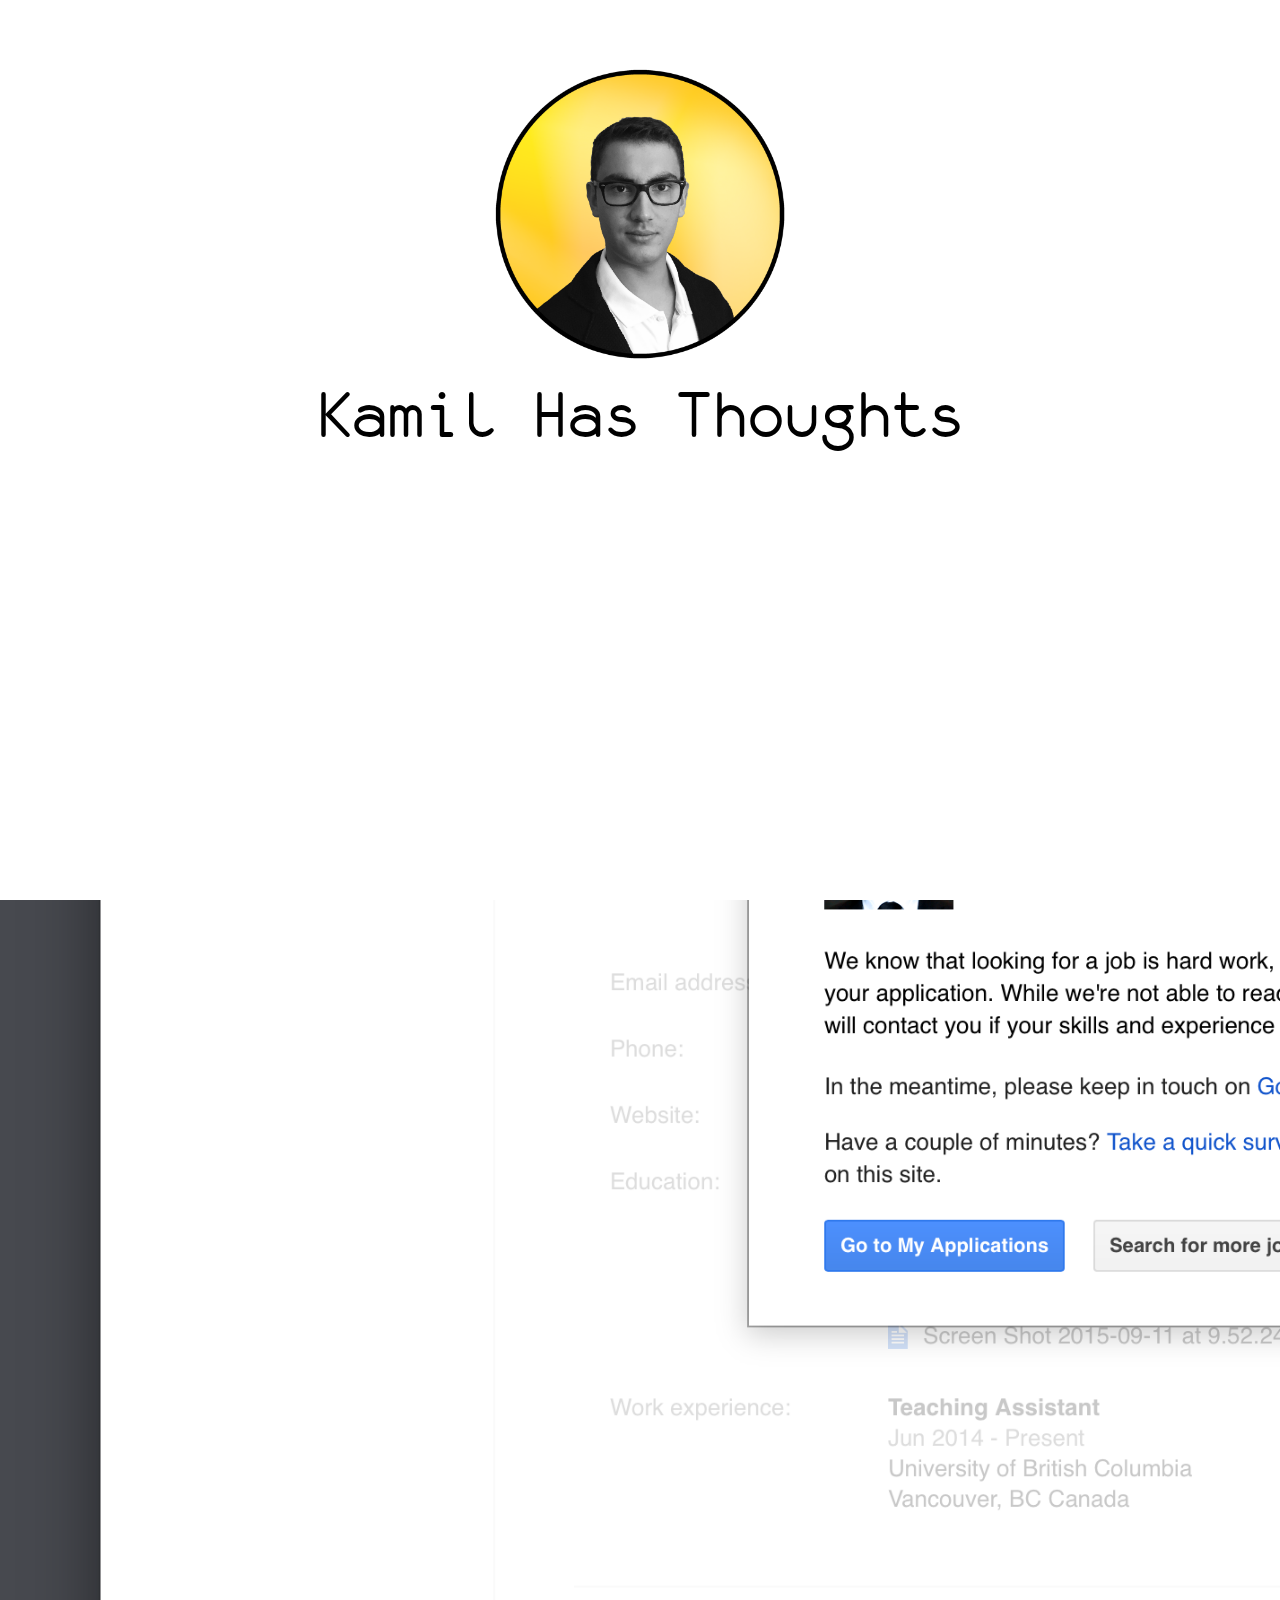
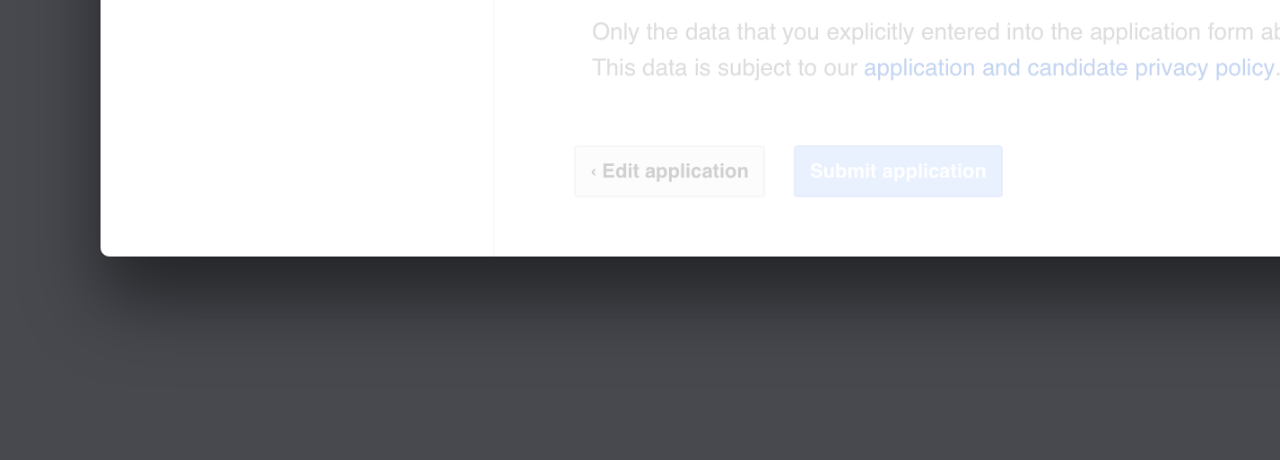
==== index.html @ 6c291c49 "first commit" ====
<!DOCTYPE html>
<html lang="en">
  <head>
    <meta charset="utf-8">
    <meta http-equiv="X-UA-Compatible" content="IE=edge">
    <meta name="viewport" content="width=device-width, initial-scale=1">
    <!-- The above 3 meta tags *must* come first in the head; any other head content must come *after* these tags -->
    <title>Kamil Has Thoughts</title>

    <!-- Bootstrap -->
    <link href="css/bootstrap.css" rel="stylesheet">

    <!-- HTML5 shim and Respond.js for IE8 support of HTML5 elements and media queries -->
    <!-- WARNING: Respond.js doesn't work if you view the page via file:// -->
    <!--[if lt IE 9]>
      <script src="https://oss.maxcdn.com/html5shiv/3.7.2/html5shiv.min.js"></script>
      <script src="https://oss.maxcdn.com/respond/1.4.2/respond.min.js"></script>
    <![endif]-->
  </head>
  <body>
    <div id="header">
      <header>
        <center>
          <img class="img-responsive banner-photo" id="kamil" src="assets/kamil.png" alt="Kamil"/>
        </center>
        Kamil Has Thoughts
        <img class="img-responsive banner-menu" id="menu" src="assets/menu.png" alt="menu"/>
      </header>
      <img src="assets/big-image.png" idth="782" height="2000" alt="Big Image"/>
    </div>

    <!-- jQuery (necessary for Bootstrap's JavaScript plugins) -->
    <script src="https://ajax.googleapis.com/ajax/libs/jquery/1.11.3/jquery.min.js"></script>
    <script src="js/scroll.js"></script>
    <script src="js/header-menu.js"></script>
  </body>
</html>
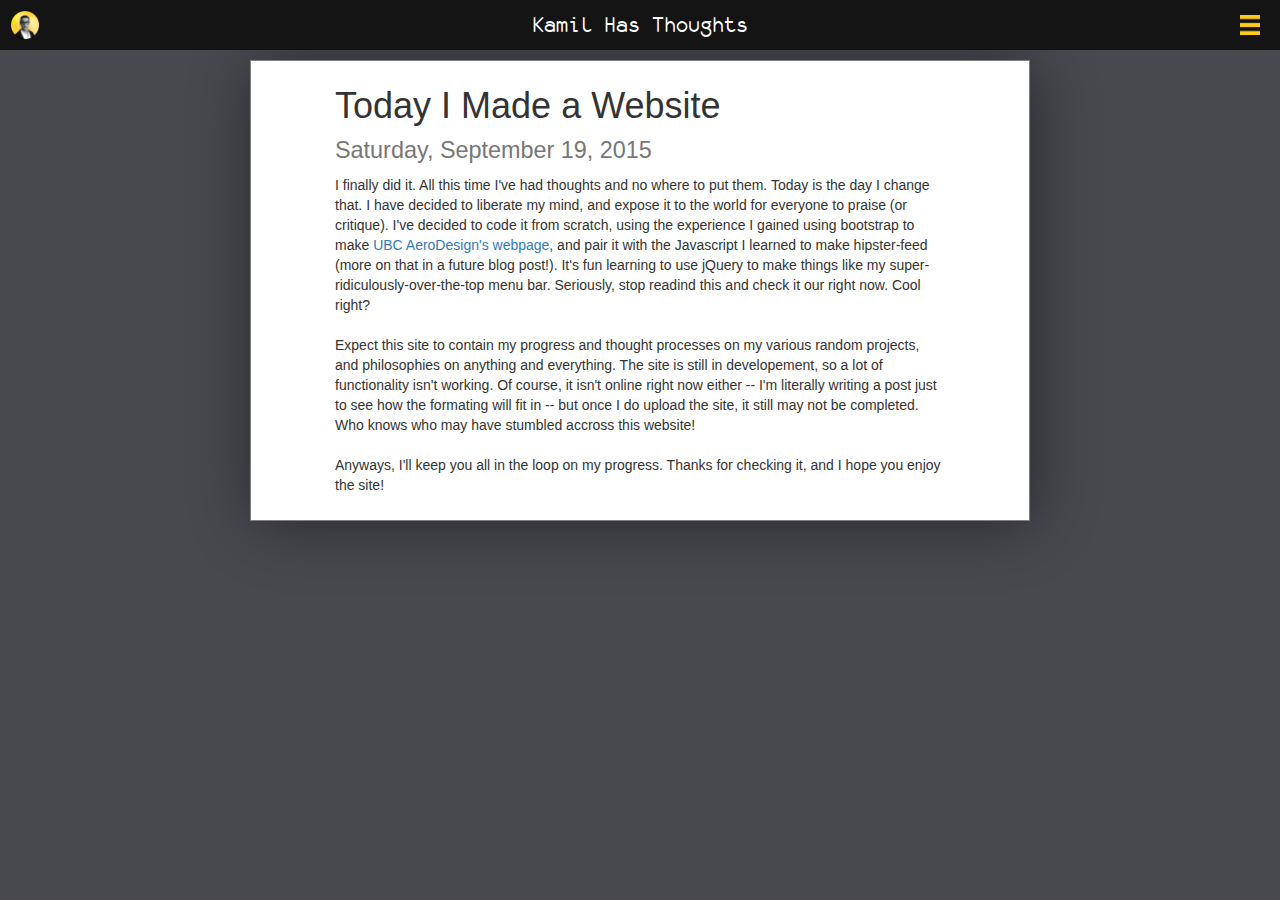
==== commit 2d696e03: "added sample blog post, banner now contains social links, no more scroll banner expansion/collapse" ====
--- a/index.html
+++ b/index.html
@@ -19,19 +19,56 @@
   </head>
   <body>
     <div id="header">
-      <header>
+      <header class="sticky">
+        <img class="img-responsive banner-exit disappear" id="banner-exit" src="assets/exit.png" alt="exit"/>
+        <img class="img-responsive banner-menu minimize-right" id="menu" src="assets/menu.png" alt="menu"/>
         <center>
-          <img class="img-responsive banner-photo" id="kamil" src="assets/kamil.png" alt="Kamil"/>
+          <img class="img-responsive banner-photo minimize-left" id="kamil" src="assets/kamil.png" alt="Kamil"/>
         </center>
         Kamil Has Thoughts
-        <img class="img-responsive banner-menu" id="menu" src="assets/menu.png" alt="menu"/>
+        <div class="row">
+          <div class="col-xs-12 col-sm-4">
+            <center>
+              <a href="https://twitter.com/KamilsThoughts" class="social-links">
+                <img class="img-responsive banner-smedia disappear" id="banner-twitter" src="assets/twitter-header.png" alt="twitter"/>
+              </a><br>
+              <h3 class="disappear-text social-text" id="banner-twitterhandle">@KamilsThoughts</h3>
+            </center>
+          </div>
+          <div class="col-xs-12 col-sm-4">
+            <center>
+              <a href="https://www.facebook.com/kamilzkhan" class="social-links">
+                <img class="img-responsive banner-smedia disappear" id="banner-github" src="assets/github-header.png" alt="github"/>
+              </a><br>
+              <h3 class="disappear-text social-text" id="banner-facebookname">kamil1</h3>
+            </center>
+          </div>
+          <div class="col-xs-12 col-sm-4">
+            <center>
+              <a href="www.github.com/kamil1" class="social-links">
+                <img class="img-responsive banner-smedia disappear" id="banner-facebook" src="assets/facebook-header.png" alt="facebook"/>
+              </a><br>
+              <h3 class="disappear-text social-text" id="banner-githubname">Kamil Khan</h3>
+            </center>
+          </div>
+        </div>
       </header>
-      <img src="assets/big-image.png" idth="782" height="2000" alt="Big Image"/>
+    </div>
+    <div class="container">
+      <div class="row" id="main-content">
+        <div class="col-md-8 col-md-offset-2 card">
+          <div class="col-xs-10 col-xs-offset-1">
+            <h1>Today I Made a Website<br>
+              <small> Saturday, September 19, 2015</small>
+            </h1>
+            <p>I finally did it. All this time I've had thoughts and no where to put them. Today is the day I change that. I have decided to liberate my mind, and expose it to the world for everyone to praise (or critique). I've decided to code it from scratch, using the experience I gained using bootstrap to make <a href="www.ubcaerodesign.com">UBC AeroDesign's webpage</a>, and pair it with the Javascript I learned to make hipster-feed (more on that in a future blog post!). It's fun learning to use jQuery to make things like my super-ridiculously-over-the-top menu bar. Seriously, stop readind this and check it our right now. Cool right? <br><br>Expect this site to contain my progress and thought processes on my various random projects, and philosophies on anything and everything. The site is still in developement, so a lot of functionality isn't working. Of course, it isn't online right now either -- I'm literally writing a post just to see how the formating will fit in -- but once I do upload the site, it still may not be completed. Who knows who may have stumbled accross this website!<br><br>Anyways, I'll keep you all in the loop on my progress. Thanks for checking it, and I hope you enjoy the site!</p>
+          </div>
+        </div>
+      </div>
     </div>
 
     <!-- jQuery (necessary for Bootstrap's JavaScript plugins) -->
     <script src="https://ajax.googleapis.com/ajax/libs/jquery/1.11.3/jquery.min.js"></script>
-    <script src="js/scroll.js"></script>
-    <script src="js/header-menu.js"></script>
+    <script src="js/custom.js"></script>
   </body>
 </html>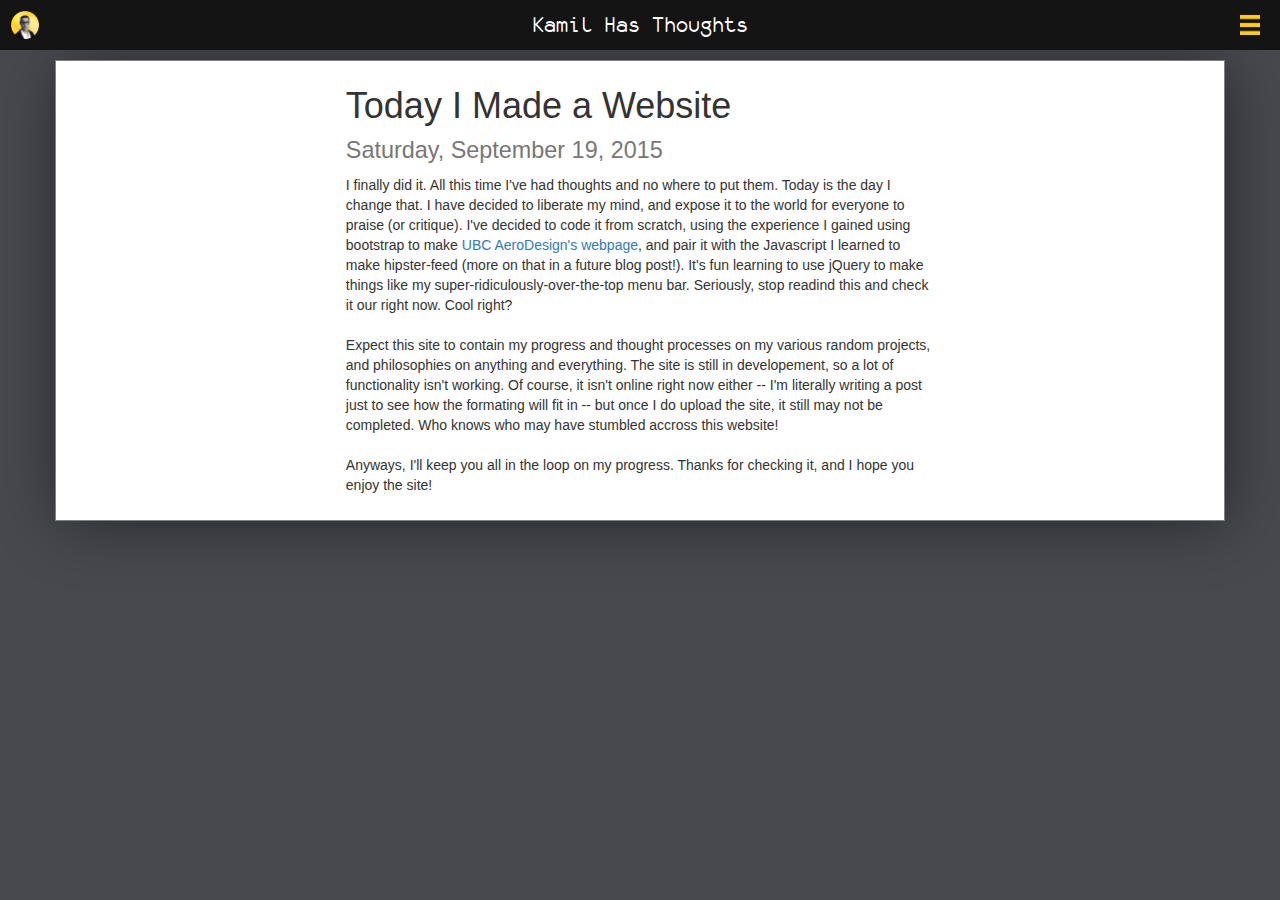
==== commit 2e7cf34c: "fixed header to work well on all window sizes" ====
--- a/index.html
+++ b/index.html
@@ -25,8 +25,10 @@
         <center>
           <img class="img-responsive banner-photo minimize-left" id="kamil" src="assets/kamil.png" alt="Kamil"/>
         </center>
-        Kamil Has Thoughts
-        <div class="row">
+        <div id="header-title">
+          Kamil Has Thoughts
+        </div>
+        <div class="row social-container">
           <div class="col-xs-12 col-sm-4">
             <center>
               <a href="https://twitter.com/KamilsThoughts" class="social-links">
@@ -55,8 +57,8 @@
       </header>
     </div>
     <div class="container">
-      <div class="row" id="main-content">
-        <div class="col-md-8 col-md-offset-2 card">
+      <div class="row card" id="main-content">
+        <div class="col-md-8 col-md-offset-2">
           <div class="col-xs-10 col-xs-offset-1">
             <h1>Today I Made a Website<br>
               <small> Saturday, September 19, 2015</small>
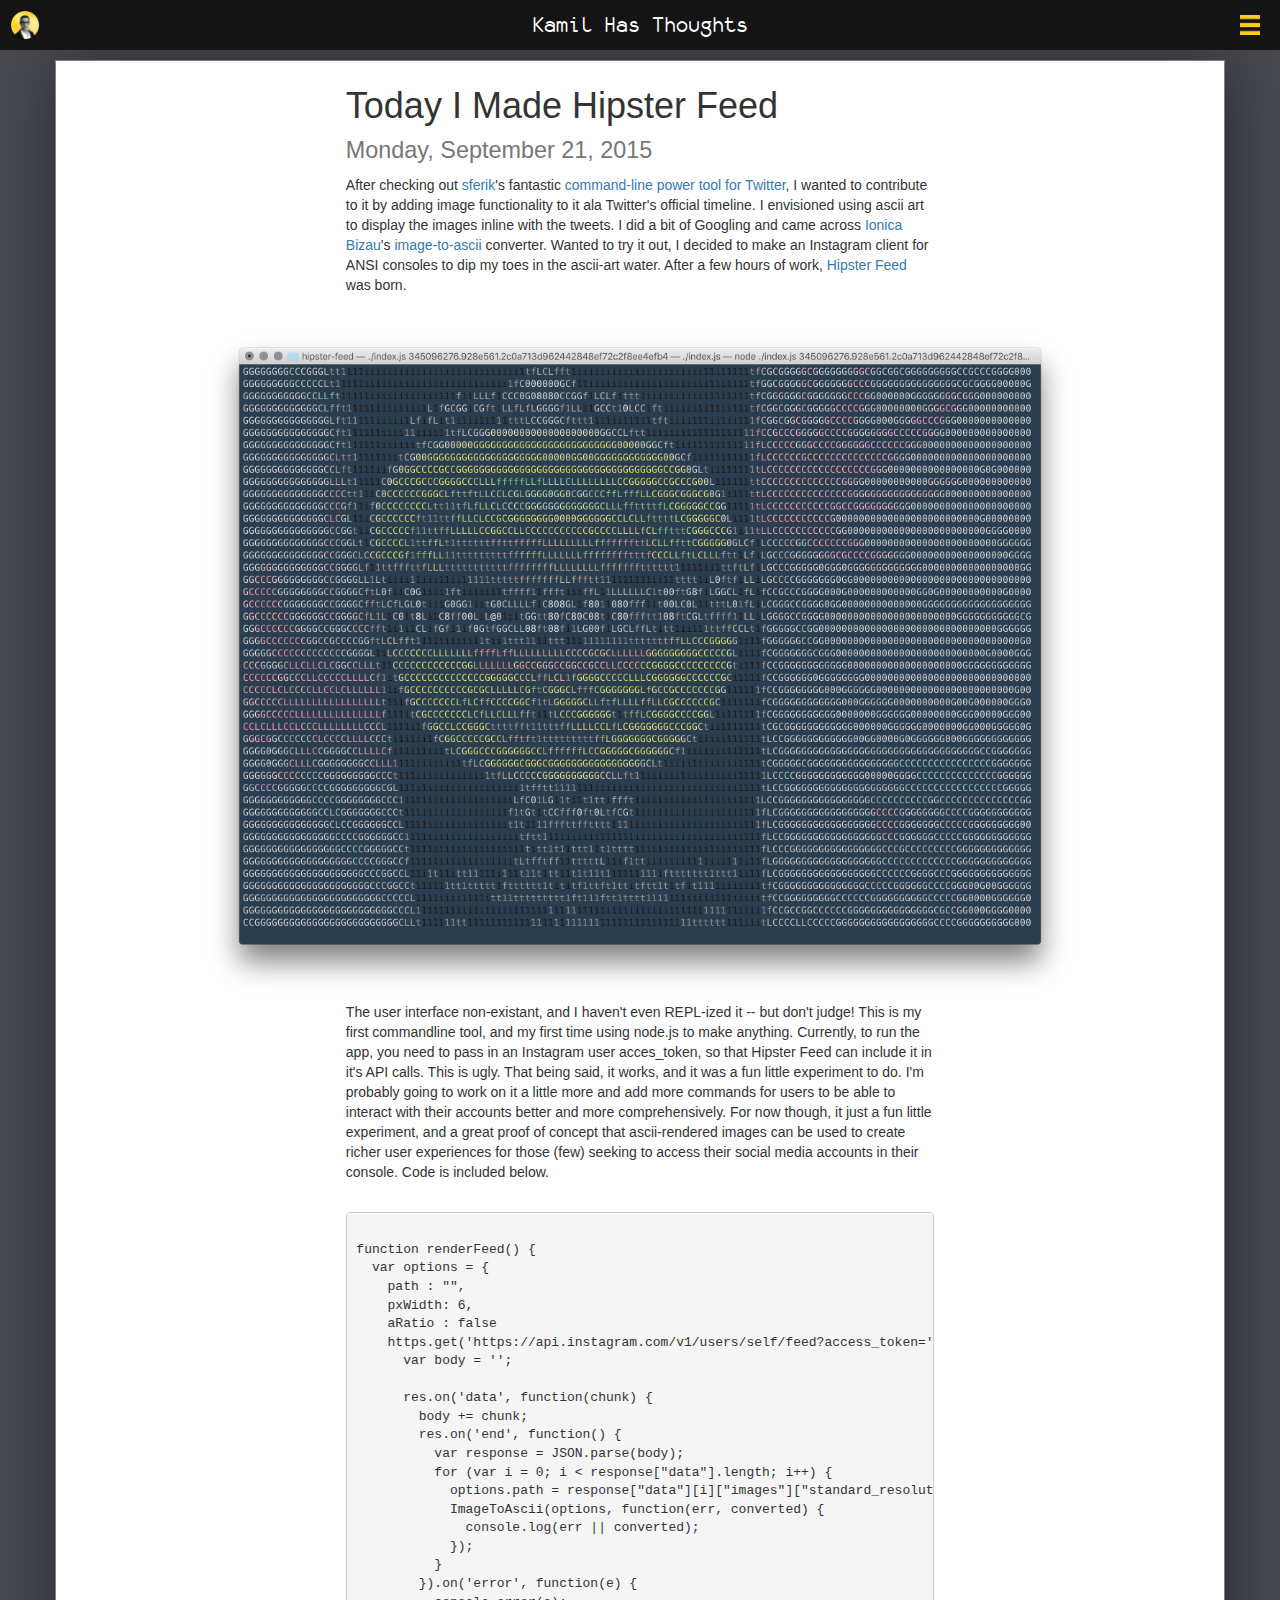
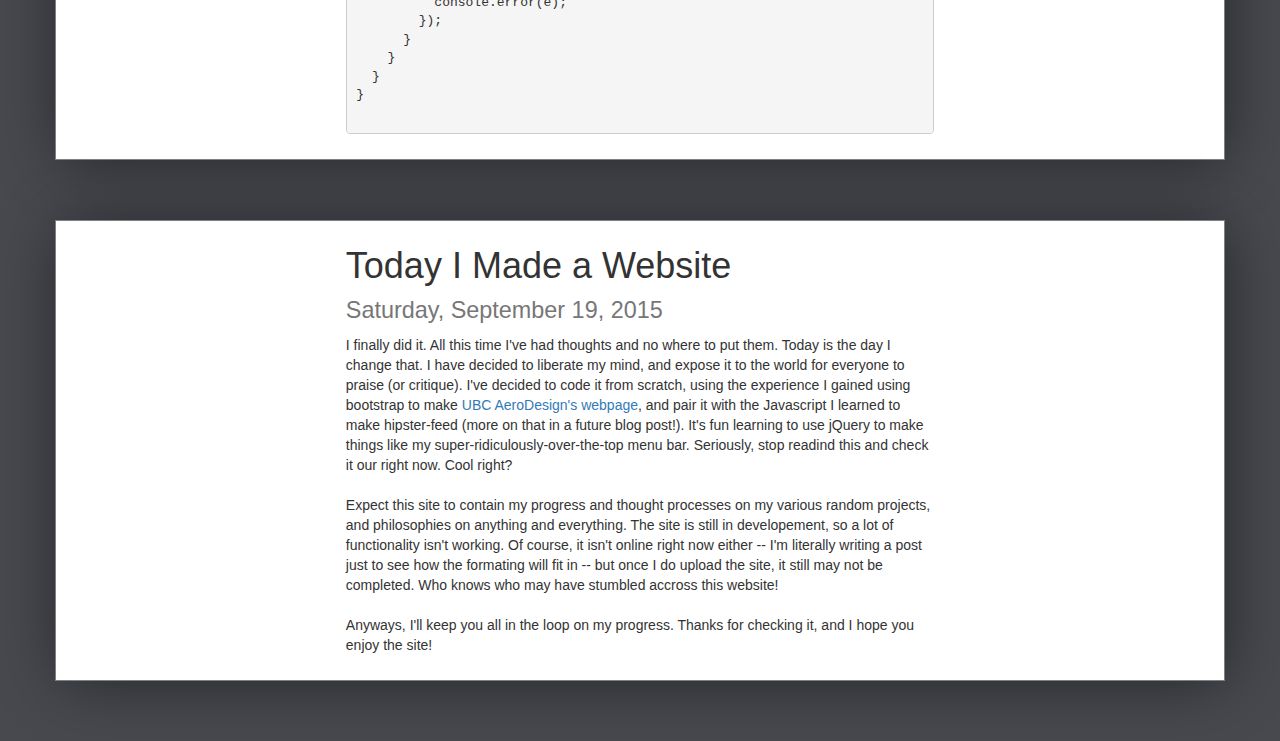
==== commit d21bea67: "added blog post and disqus" ====
--- a/index.html
+++ b/index.html
@@ -18,6 +18,14 @@
     <![endif]-->
   </head>
   <body>
+    <script>
+      (function(i,s,o,g,r,a,m){i['GoogleAnalyticsObject']=r;i[r]=i[r]||function(){
+        (i[r].q=i[r].q||[]).push(arguments)},i[r].l=1*new Date();a=s.createElement(o),
+        m=s.getElementsByTagName(o)[0];a.async=1;a.src=g;m.parentNode.insertBefore(a,m)
+      })(window,document,'script','//www.google-analytics.com/analytics.js','ga');
+      ga('create', 'UA-67870698-1', 'auto');
+      ga('send', 'pageview');
+    </script>
     <div id="header">
       <header class="sticky">
         <img class="img-responsive banner-exit disappear" id="banner-exit" src="assets/exit.png" alt="exit"/>
@@ -60,6 +68,60 @@
       <div class="row card" id="main-content">
         <div class="col-md-8 col-md-offset-2">
           <div class="col-xs-10 col-xs-offset-1">
+            <h1>Today I Made Hipster Feed<br>
+              <small> Monday, September 21, 2015</small>
+            </h1>
+            <p>After checking out <a href="https://github.com/sferik">sferik</a>'s fantastic <a href="https://github.com/IonicaBizau/image-to-ascii">command-line power tool for Twitter</a>, I wanted to contribute to it by adding image functionality to it ala Twitter's official timeline. I envisioned using ascii art to display the images inline with the tweets. I did a bit of Googling and came across <a href="https://github.com/IonicaBizau">Ionica Bizau</a>'s <a href="https://github.com/IonicaBizau/image-to-ascii">image-to-ascii</a> converter. Wanted to try it out, I decided to make an Instagram client for ANSI consoles to dip my toes in the ascii-art water. After a few hours of work, <a href="https://github.com/Kamil1/hipster-feed">Hipster Feed</a> was born.</p><br>
+            <center>
+              <img src="assets/hipster-feed.png" alt="Hipster Feed output. Try squinting to see it better.">
+            </center>
+            <p>The user interface non-existant, and I haven't even REPL-ized it -- but don't judge! This is my first commandline tool, and my first time using node.js to make anything. Currently, to run the app, you need to pass in an Instagram user acces_token, so that Hipster Feed can include it in it's API calls. This is ugly. That being said, it works, and it was a fun little experiment to do. I'm probably going to work on it a little more and add more commands for users to be able to interact with their accounts better and more comprehensively. For now though, it just a fun little experiment, and a great proof of concept that ascii-rendered images can be used to create richer user experiences for those (few) seeking to access their social media accounts in their console. Code is included below.</p><br>
+            <pre class="code"><code>
+function renderFeed() {
+  var options = {
+    path : "",
+    pxWidth: 6,
+    aRatio : false
+    https.get('https://api.instagram.com/v1/users/self/feed?access_token=' + access_token, function(res) {
+      var body = '';
+
+      res.on('data', function(chunk) {
+        body += chunk;
+        res.on('end', function() {
+          var response = JSON.parse(body);
+          for (var i = 0; i < response["data"].length; i++) {
+            options.path = response["data"][i]["images"]["standard_resolution"]["url"];
+            ImageToAscii(options, function(err, converted) {
+              console.log(err || converted);
+            });
+          }
+        }).on('error', function(e) {
+          console.error(e);
+        });
+      }
+    }
+  }
+}
+            </code></pre>
+          </div>
+        </div>
+        <div id="disqus_thread"></div>
+          <script type="text/javascript">
+          /* * * CONFIGURATION VARIABLES * * */
+          var disqus_shortname = 'kamilhasthoughts';
+    
+          /* * * DON'T EDIT BELOW THIS LINE * * */
+          (function() {
+            var dsq = document.createElement('script'); dsq.type = 'text/javascript'; dsq.async = true;
+            dsq.src = '//' + disqus_shortname + '.disqus.com/embed.js';
+            (document.getElementsByTagName('head')[0] || document.getElementsByTagName('body')[0]).appendChild(dsq);
+          })();
+          </script>
+          <noscript>Please enable JavaScript to view the <a href="https://disqus.com/?ref_noscript" rel="nofollow">comments powered by Disqus.</a></noscript>
+      </div>
+      <div class="row card" id="main-content">
+        <div class="col-md-8 col-md-offset-2">
+          <div class="col-xs-10 col-xs-offset-1">
             <h1>Today I Made a Website<br>
               <small> Saturday, September 19, 2015</small>
             </h1>
